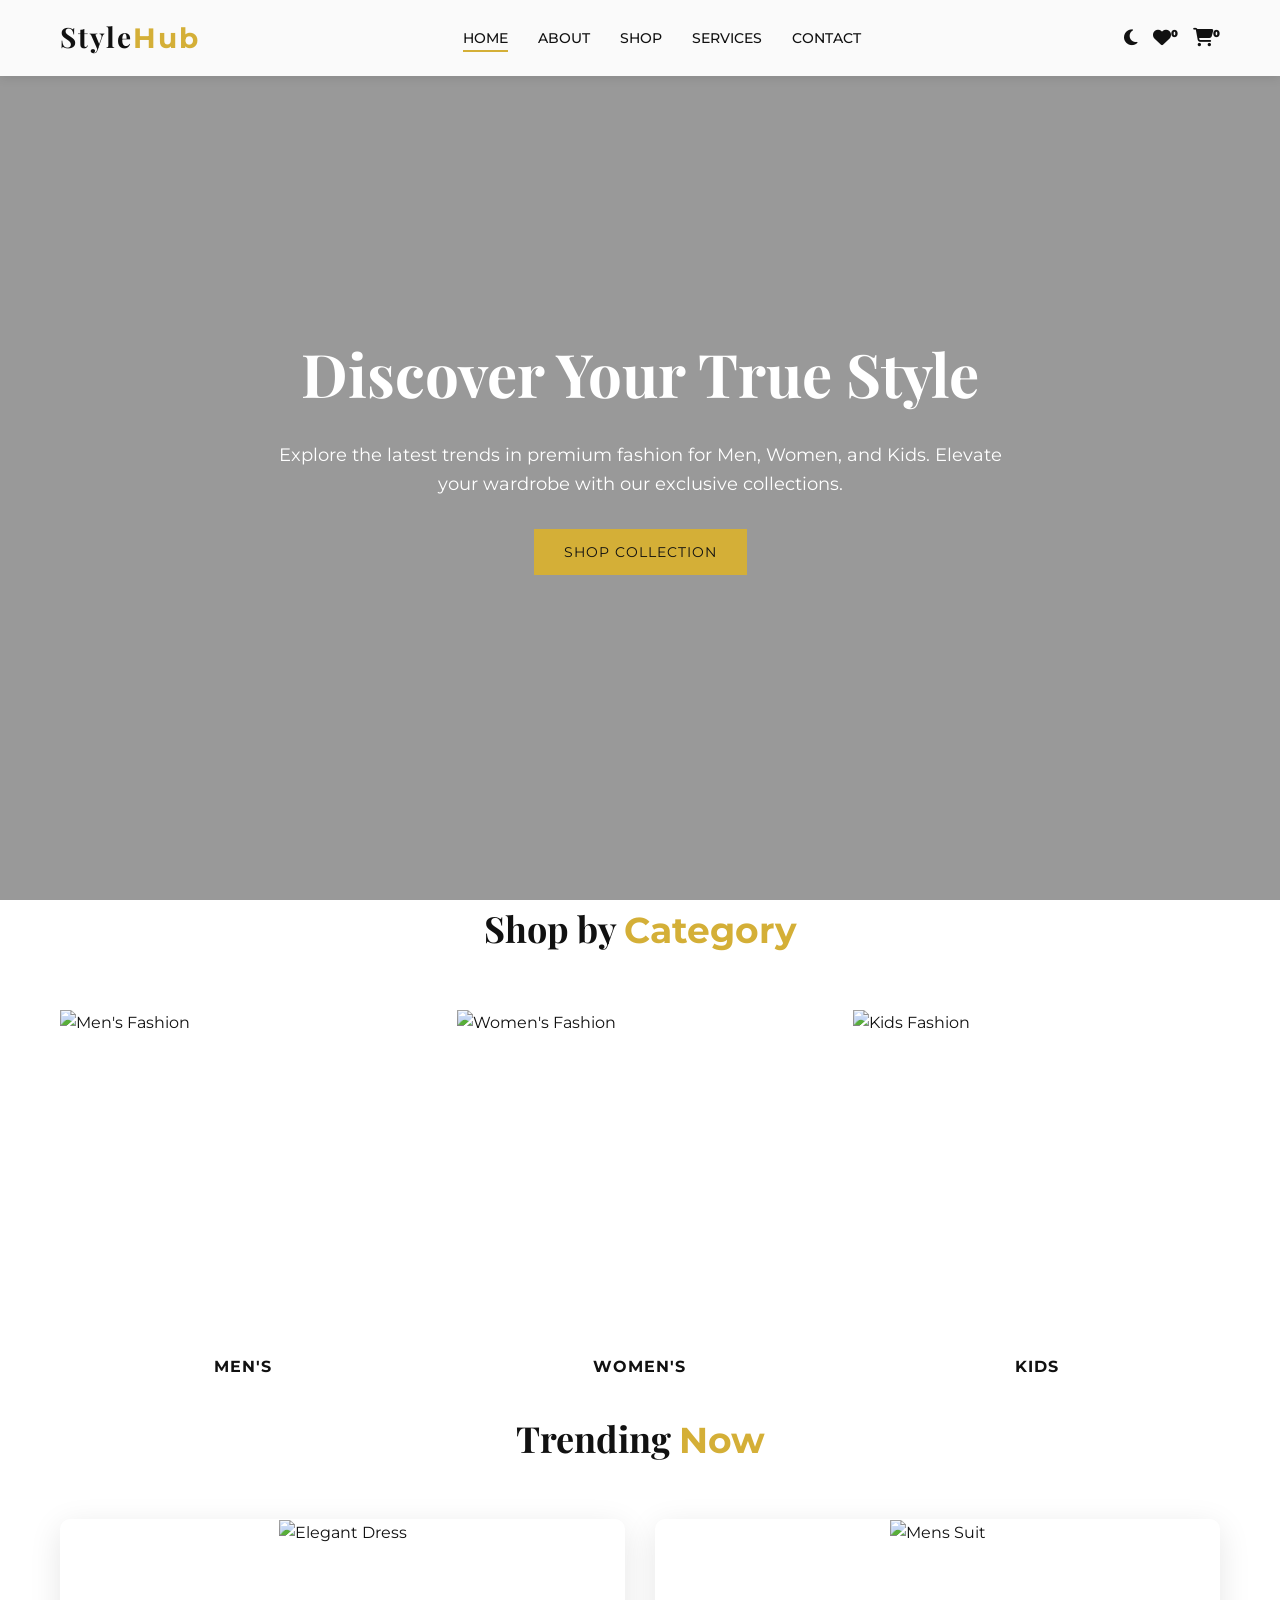
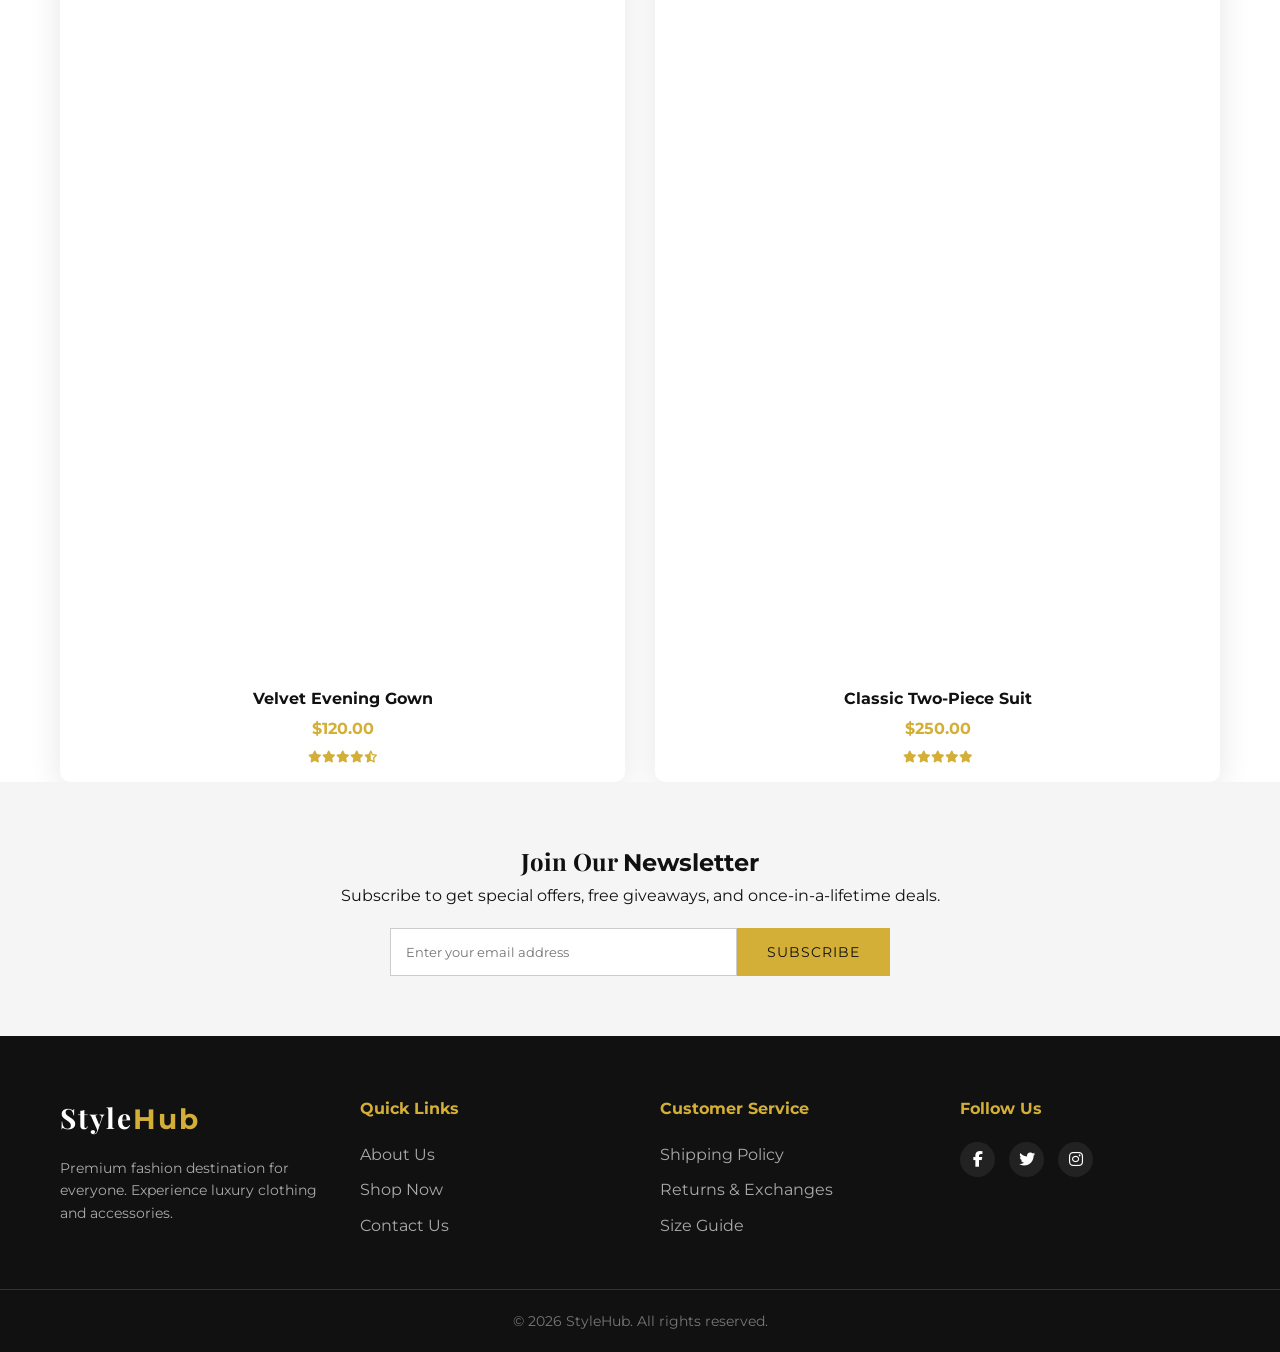
==== index.html @ 5af8fa60 "Initial commit with professional README" ====
<!DOCTYPE html>
<html lang="en">
<head>
    <meta charset="UTF-8">
    <meta name="viewport" content="width=device-width, initial-scale=1.0">
    <title>StyleHub | Modern Fashion eCommerce</title>
    <link href="https://fonts.googleapis.com/css2?family=Montserrat:wght@300;400;500;600&family=Playfair+Display:wght@400;700&display=swap" rel="stylesheet">
    <link rel="stylesheet" href="https://cdnjs.cloudflare.com/ajax/libs/font-awesome/6.4.0/css/all.min.css">
    <link rel="stylesheet" href="css/style.css">
</head>
<body>

    <!-- Header Navigation -->
    <header>
        <div class="nav-container">
            <a href="index.html" class="logo">Style<span>Hub</span></a>
            <nav>
                <ul class="nav-links" id="nav-links">
                    <li><a href="index.html" class="active">Home</a></li>
                    <li><a href="about.html">About</a></li>
                    <li><a href="shop.html">Shop</a></li>
                    <li><a href="services.html">Services</a></li>
                    <li><a href="contact.html">Contact</a></li>
                </ul>
            </nav>
            <div class="nav-icons">
                <i class="fa-solid fa-moon" id="theme-toggle"></i>
                <i class="fa-solid fa-heart"><span class="wishlist-count" style="font-size:10px; vertical-align: top;">0</span></i>
                <i class="fa-solid fa-cart-shopping"><span class="cart-count" style="font-size:10px; vertical-align: top;">0</span></i>
                <i class="fa-solid fa-bars menu-btn" id="menu-btn"></i>
            </div>
        </div>
    </header>

    <!-- Hero Section -->
    <section class="hero">
        <div class="hero-content">
            <h1>Discover Your True Style</h1>
            <p>Explore the latest trends in premium fashion for Men, Women, and Kids. Elevate your wardrobe with our exclusive collections.</p>
            <a href="shop.html" class="btn btn-gold">Shop Collection</a>
        </div>
    </section>

    <!-- Featured Categories -->
    <section class="container animate-on-scroll">
        <h2 class="section-title">Shop by <span>Category</span></h2>
        <div class="categories-grid">
            <div class="category-card" onclick="window.location.href='shop.html'">
                <img src="https://images.unsplash.com/photo-1516257984-b1b4d707412e?w=600&q=80" alt="Men's Fashion">
                <div class="category-info">Men's</div>
            </div>
            <div class="category-card" onclick="window.location.href='shop.html'">
                <img src="https://images.unsplash.com/photo-1483985988355-763728e1935b?w=600&q=80" alt="Women's Fashion">
                <div class="category-info">Women's</div>
            </div>
            <div class="category-card" onclick="window.location.href='shop.html'">
                <img src="https://images.unsplash.com/photo-1622290291468-a28f7a7dc6a8?w=600&q=80" alt="Kids Fashion">
                <div class="category-info">Kids</div>
            </div>
        </div>
    </section>

    <!-- Trending Products -->
    <section class="container animate-on-scroll">
        <h2 class="section-title">Trending <span>Now</span></h2>
        <div class="products-grid">
            <div class="product-card glass-card" data-id="1">
                <div class="product-img">
                    <img src="https://images.unsplash.com/photo-1539008835657-9e8e9680c956?w=600&q=80" alt="Elegant Dress">
                    <div class="product-actions">
                        <button class="add-to-cart-btn"><i class="fa-solid fa-cart-plus"></i></button>
                        <button class="add-to-wishlist-btn"><i class="fa-regular fa-heart"></i></button>
                        <button><i class="fa-solid fa-eye"></i></button>
                    </div>
                </div>
                <div class="product-info">
                    <h3>Velvet Evening Gown</h3>
                    <div class="price">$120.00</div>
                    <div class="stars"><i class="fa-solid fa-star"></i><i class="fa-solid fa-star"></i><i class="fa-solid fa-star"></i><i class="fa-solid fa-star"></i><i class="fa-solid fa-star-half-stroke"></i></div>
                </div>
            </div>
            <div class="product-card glass-card" data-id="2">
                <div class="product-img">
                    <img src="https://images.unsplash.com/photo-1594938298603-c8148c4dae35?w=600&q=80" alt="Mens Suit">
                    <div class="product-actions">
                        <button class="add-to-cart-btn"><i class="fa-solid fa-cart-plus"></i></button>
                        <button class="add-to-wishlist-btn"><i class="fa-regular fa-heart"></i></button>
                        <button><i class="fa-solid fa-eye"></i></button>
                    </div>
                </div>
                <div class="product-info">
                    <h3>Classic Two-Piece Suit</h3>
                    <div class="price">$250.00</div>
                    <div class="stars"><i class="fa-solid fa-star"></i><i class="fa-solid fa-star"></i><i class="fa-solid fa-star"></i><i class="fa-solid fa-star"></i><i class="fa-solid fa-star"></i></div>
                </div>
            </div>
            <!-- More products can go here -->
        </div>
    </section>

    <!-- Newsletter -->
    <section class="newsletter animate-on-scroll">
        <div class="container">
            <h2>Join Our <span>Newsletter</span></h2>
            <p>Subscribe to get special offers, free giveaways, and once-in-a-lifetime deals.</p>
            <form id="newsletter-form">
                <input type="email" placeholder="Enter your email address" required>
                <button type="submit" class="btn btn-gold">Subscribe</button>
            </form>
        </div>
    </section>

    <!-- Footer -->
    <footer>
        <div class="container footer-grid">
            <div class="footer-col">
                <a href="#" class="logo" style="color:#fff;">Style<span style="color:var(--color-gold);">Hub</span></a>
                <p style="margin-top:15px; color:#aaa; font-size:14px;">Premium fashion destination for everyone. Experience luxury clothing and accessories.</p>
            </div>
            <div class="footer-col">
                <h4>Quick Links</h4>
                <ul>
                    <li><a href="about.html">About Us</a></li>
                    <li><a href="shop.html">Shop Now</a></li>
                    <li><a href="contact.html">Contact Us</a></li>
                </ul>
            </div>
            <div class="footer-col">
                <h4>Customer Service</h4>
                <ul>
                    <li><a href="services.html">Shipping Policy</a></li>
                    <li><a href="services.html">Returns & Exchanges</a></li>
                    <li><a href="services.html">Size Guide</a></li>
                </ul>
            </div>
            <div class="footer-col">
                <h4>Follow Us</h4>
                <div class="social-links">
                    <a href="#"><i class="fa-brands fa-facebook-f"></i></a>
                    <a href="#"><i class="fa-brands fa-twitter"></i></a>
                    <a href="#"><i class="fa-brands fa-instagram"></i></a>
                </div>
            </div>
        </div>
        <div class="footer-bottom">
            <p>&copy; 2026 StyleHub. All rights reserved.</p>
        </div>
    </footer>

    <script src="js/script.js"></script>
    <script src="js/cart.js"></script>
</body>
</html>
---- css/style.css ----
:root {
    --color-black: #111111;
    --color-white: #FFFFFF;
    --color-gold: #D4AF37;
    --color-gray: #F5F5F5;
    
    --bg-color: var(--color-white);
    --text-color: var(--color-black);
    --card-bg: var(--color-white);
    --nav-bg: rgba(255, 255, 255, 0.95);
}

[data-theme="dark"] {
    --bg-color: #1a1a1a;
    --text-color: var(--color-white);
    --color-gray: #2a2a2a;
    --card-bg: #222222;
    --nav-bg: rgba(17, 17, 17, 0.95);
}

* {
    margin: 0;
    padding: 0;
    box-sizing: border-box;
    font-family: 'Montserrat', sans-serif;
}

body {
    background-color: var(--bg-color);
    color: var(--text-color);
    line-height: 1.6;
    transition: background-color 0.3s, color 0.3s;
    overflow-x: hidden;
}

h1, h2, h3, h4 {
    font-family: 'Playfair Display', serif;
}

a {
    text-decoration: none;
    color: inherit;
}

ul {
    list-style: none;
}

/* Utilities */
.container {
    max-width: 1200px;
    margin: 0 auto;
    padding: 0 20px;
}
.btn {
    display: inline-block;
    padding: 12px 30px;
    background: var(--color-black);
    color: var(--color-white);
    border: none;
    cursor: pointer;
    text-transform: uppercase;
    letter-spacing: 1px;
    font-size: 14px;
    transition: background 0.3s, transform 0.3s;
}
.btn:hover {
    background: var(--color-gold);
    color: var(--color-black);
    transform: translateY(-3px);
}
.btn-gold {
    background: var(--color-gold);
    color: var(--color-black);
}
.btn-gold:hover {
    background: var(--color-black);
    color: var(--color-white);
}

/* Glassmorphism */
.glass-card {
    background: rgba(255, 255, 255, 0.05);
    backdrop-filter: blur(10px);
    -webkit-backdrop-filter: blur(10px);
    border: 1px solid rgba(255, 255, 255, 0.1);
    box-shadow: 0 8px 32px 0 rgba(0, 0, 0, 0.1);
    border-radius: 10px;
}

/* Navbar */
header {
    position: fixed;
    width: 100%;
    top: 0;
    z-index: 1000;
    background: var(--nav-bg);
    box-shadow: 0 2px 10px rgba(0,0,0,0.1);
    backdrop-filter: blur(5px);
}
.nav-container {
    display: flex;
    justify-content: space-between;
    align-items: center;
    padding: 15px 20px;
    max-width: 1200px;
    margin: 0 auto;
}
.logo {
    font-size: 28px;
    font-weight: 700;
    font-family: 'Playfair Display', serif;
    letter-spacing: 2px;
}
.logo span {
    color: var(--color-gold);
}
.nav-links {
    display: flex;
    gap: 30px;
}
.nav-links a {
    font-size: 14px;
    font-weight: 500;
    text-transform: uppercase;
    position: relative;
    transition: color 0.3s;
}
.nav-links a::after {
    content: '';
    position: absolute;
    width: 0;
    height: 2px;
    bottom: -5px;
    left: 0;
    background: var(--color-gold);
    transition: width 0.3s;
}
.nav-links a:hover::after, .nav-links a.active::after {
    width: 100%;
}
.nav-icons {
    display: flex;
    gap: 15px;
    font-size: 18px;
}
.nav-icons i {
    cursor: pointer;
    transition: color 0.3s;
}
.nav-icons i:hover {
    color: var(--color-gold);
}
.menu-btn {
    display: none;
    font-size: 24px;
    cursor: pointer;
}

/* Hero Section */
.hero {
    height: 100vh;
    background: url('https://images.unsplash.com/photo-1490481651871-ab68de25d43d?w=1600&q=80') center/cover no-repeat;
    display: flex;
    align-items: center;
    justify-content: center;
    text-align: center;
    color: var(--color-white);
    position: relative;
}
.hero::before {
    content: '';
    position: absolute;
    top: 0; left: 0; width: 100%; height: 100%;
    background: rgba(0,0,0,0.4);
}
.hero-content {
    position: relative;
    z-index: 1;
    max-width: 800px;
    padding: 20px;
}
.hero-content h1 {
    font-size: 60px;
    margin-bottom: 20px;
    animation: fadeInUp 1s ease;
}
.hero-content p {
    font-size: 18px;
    margin-bottom: 30px;
    animation: fadeInUp 1.2s ease;
}

/* Sections General */
section {
    padding: 80px 0;
}
.section-title {
    text-align: center;
    font-size: 36px;
    margin-bottom: 50px;
}
.section-title span {
    color: var(--color-gold);
}

/* Categories - Home */
.categories-grid {
    display: grid;
    grid-template-columns: repeat(3, 1fr);
    gap: 30px;
}
.category-card {
    position: relative;
    height: 400px;
    overflow: hidden;
    cursor: pointer;
}
.category-card img {
    width: 100%;
    height: 100%;
    object-fit: cover;
    transition: transform 0.5s;
}
.category-card:hover img {
    transform: scale(1.1);
}
.category-info {
    position: absolute;
    bottom: 20px;
    left: 50%;
    transform: translateX(-50%);
    background: rgba(255,255,255,0.9);
    color: var(--color-black);
    padding: 10px 30px;
    text-transform: uppercase;
    font-weight: bold;
    letter-spacing: 1px;
}

/* Products Grid */
.products-grid {
    display: grid;
    grid-template-columns: repeat(auto-fit, minmax(250px, 1fr));
    gap: 30px;
}
.product-card {
    background: var(--card-bg);
    padding-bottom: 15px;
    text-align: center;
    transition: transform 0.3s, opacity 0.3s;
    overflow: hidden;
    position: relative;
}
.product-card:hover {
    transform: translateY(-10px);
}
.product-img {
    position: relative;
    overflow: hidden;
    aspect-ratio: 3/4;
    height: auto;
    margin-bottom: 15px;
}
.product-img img {
    width: 100%;
    height: 100%;
    object-fit: cover;
    transition: transform 0.5s;
}
.product-card:hover .product-img img {
    transform: scale(1.05);
}
.product-actions {
    position: absolute;
    bottom: -50px;
    left: 0;
    width: 100%;
    display: flex;
    justify-content: center;
    gap: 10px;
    transition: bottom 0.3s;
    background: rgba(255,255,255,0.8);
    padding: 10px 0;
}
.product-card:hover .product-actions {
    bottom: 0;
}
.product-actions button {
    background: var(--color-black);
    color: white;
    border: none;
    padding: 8px 15px;
    cursor: pointer;
}
.product-actions button:hover {
    background: var(--color-gold);
}
.product-info h3 {
    font-family: 'Montserrat', sans-serif;
    font-size: 16px;
    margin-bottom: 5px;
}
.product-info .price {
    color: var(--color-gold);
    font-weight: bold;
}
.product-info .stars {
    color: var(--color-gold);
    font-size: 12px;
    margin-top: 5px;
}

/* Newsletter */
.newsletter {
    background: var(--color-gray);
    text-align: center;
    padding: 60px 20px;
}
.newsletter form {
    max-width: 500px;
    margin: 20px auto 0;
    display: flex;
}
.newsletter input {
    flex: 1;
    padding: 15px;
    border: 1px solid #ccc;
    outline: none;
}
.newsletter button {
    border-radius: 0;
}

/* Footer */
footer {
    background: #111111;
    color: #fff;
    padding: 60px 0 20px;
}
.footer-grid {
    display: grid;
    grid-template-columns: repeat(auto-fit, minmax(200px, 1fr));
    gap: 40px;
    margin-bottom: 40px;
}
.footer-col h4 {
    color: var(--color-gold);
    margin-bottom: 20px;
    font-family: 'Montserrat', sans-serif;
}
.footer-col ul li {
    margin-bottom: 10px;
}
.footer-col ul li a {
    color: #aaa;
    transition: color 0.3s;
}
.footer-col ul li a:hover {
    color: var(--color-gold);
}
.social-links a {
    display: inline-block;
    width: 35px;
    height: 35px;
    background: #222;
    color: #fff;
    text-align: center;
    line-height: 35px;
    border-radius: 50%;
    margin-right: 10px;
    transition: background 0.3s;
}
.social-links a:hover {
    background: var(--color-gold);
}
.footer-bottom {
    text-align: center;
    padding-top: 20px;
    border-top: 1px solid #333;
    color: #777;
    font-size: 14px;
}

/* Animations */
@keyframes fadeInUp {
    from { opacity: 0; transform: translateY(30px); }
    to { opacity: 1; transform: translateY(0); }
}
.animate-on-scroll {
    opacity: 0;
    transform: translateY(30px);
    transition: opacity 0.6s ease-out, transform 0.6s ease-out;
}
.animate-on-scroll.scrolled {
    opacity: 1;
    transform: translateY(0);
}

/* Page Headers (About, Shop, etc) */
.page-header {
    padding: 150px 0 80px;
    background: var(--color-gray);
    text-align: center;
}
.page-header h1 {
    font-size: 48px;
    color: var(--color-gold);
}

/* Filters */
.filters {
    display: flex;
    justify-content: center;
    gap: 15px;
    margin-bottom: 40px;
    flex-wrap: wrap;
}
.filter-btn {
    background: transparent;
    border: 1px solid var(--text-color);
    color: var(--text-color);
    padding: 8px 20px;
    cursor: pointer;
    transition: all 0.3s;
}
.filter-btn:hover, .filter-btn.active {
    background: var(--color-black);
    color: var(--color-white);
    border-color: var(--color-black);
}
[data-theme="dark"] .filter-btn:hover, [data-theme="dark"] .filter-btn.active {
    background: var(--color-gold);
    color: var(--color-black);
    border-color: var(--color-gold);
}

/* About Page Specifics */
.about-grid { display: grid; grid-template-columns: 1fr 1fr; gap: 40px; align-items: center; }
.timeline { border-left: 2px solid var(--color-gold); padding-left: 20px; margin: 40px 0; }
.timeline-item { margin-bottom: 30px; position: relative; }
.timeline-item::before { content: ''; position: absolute; left: -26px; top: 5px; width: 10px; height: 10px; border-radius: 50%; background: var(--color-gold); }

/* Services */
.services-grid { display: grid; grid-template-columns: repeat(auto-fit, minmax(280px, 1fr)); gap: 30px; }
.service-item { text-align: center; padding: 40px 20px; background: var(--color-gray); border-radius: 8px; transition: transform 0.3s; }
.service-item:hover { transform: translateY(-5px); box-shadow: 0 10px 20px rgba(0,0,0,0.1); }
.service-item i { font-size: 40px; color: var(--color-gold); margin-bottom: 20px; }

/* Contact Form */
.contact-container { display: grid; grid-template-columns: 1fr 1fr; gap: 50px; }
.contact-form input, .contact-form textarea { width: 100%; padding: 15px; margin-bottom: 20px; border: 1px solid #ccc; background: var(--bg-color); color: var(--text-color); outline: none; }
.contact-form textarea { height: 150px; resize: none; }

/* Responsive */
@media (max-width: 768px) {
    section { padding: 40px 0; }
    .page-header { padding: 100px 0 40px; }
    
    .nav-links {
        display: none;
        flex-direction: column;
        position: absolute;
        top: 60px;
        left: 0;
        width: 100%;
        background: var(--nav-bg);
        padding: 20px;
        text-align: center;
        box-shadow: 0 4px 10px rgba(0,0,0,0.1);
    }
    .nav-links li { margin: 10px 0; }
    .nav-links.active { display: flex; }
    .menu-btn { display: block; }
    
    .hero-content h1 { font-size: 36px; }
    .hero-content p { font-size: 16px; }
    .page-header h1 { font-size: 32px; }
    
    .categories-grid { grid-template-columns: 1fr; gap: 15px; }
    .category-card { height: 250px; }
    
    .about-grid { grid-template-columns: 1fr; gap: 20px; }
    .contact-container { grid-template-columns: 1fr; gap: 30px; }
    .footer-grid { gap: 25px; text-align: center; }
    
    .services-grid { grid-template-columns: 1fr; }
    
    .newsletter form { flex-direction: column; gap: 15px; }
    .newsletter form input { padding: 12px; }
    .newsletter button { width: 100%; padding: 12px; }
    
    /* Make product grid 2 columns on tablets, 1 column on smaller phones */
    .products-grid { grid-template-columns: repeat(auto-fit, minmax(200px, 1fr)); gap: 20px; }
}

/* Extra small devices like 360px phones */
@media (max-width: 480px) {
    .section-title { font-size: 28px; margin-bottom: 30px; }
    .hero-content h1 { font-size: 28px; margin-bottom: 15px; }
    .logo { font-size: 22px; }
    .products-grid { grid-template-columns: 1fr; }
    .filters { gap: 10px; }
    .filter-btn { padding: 6px 12px; font-size: 12px; }
}
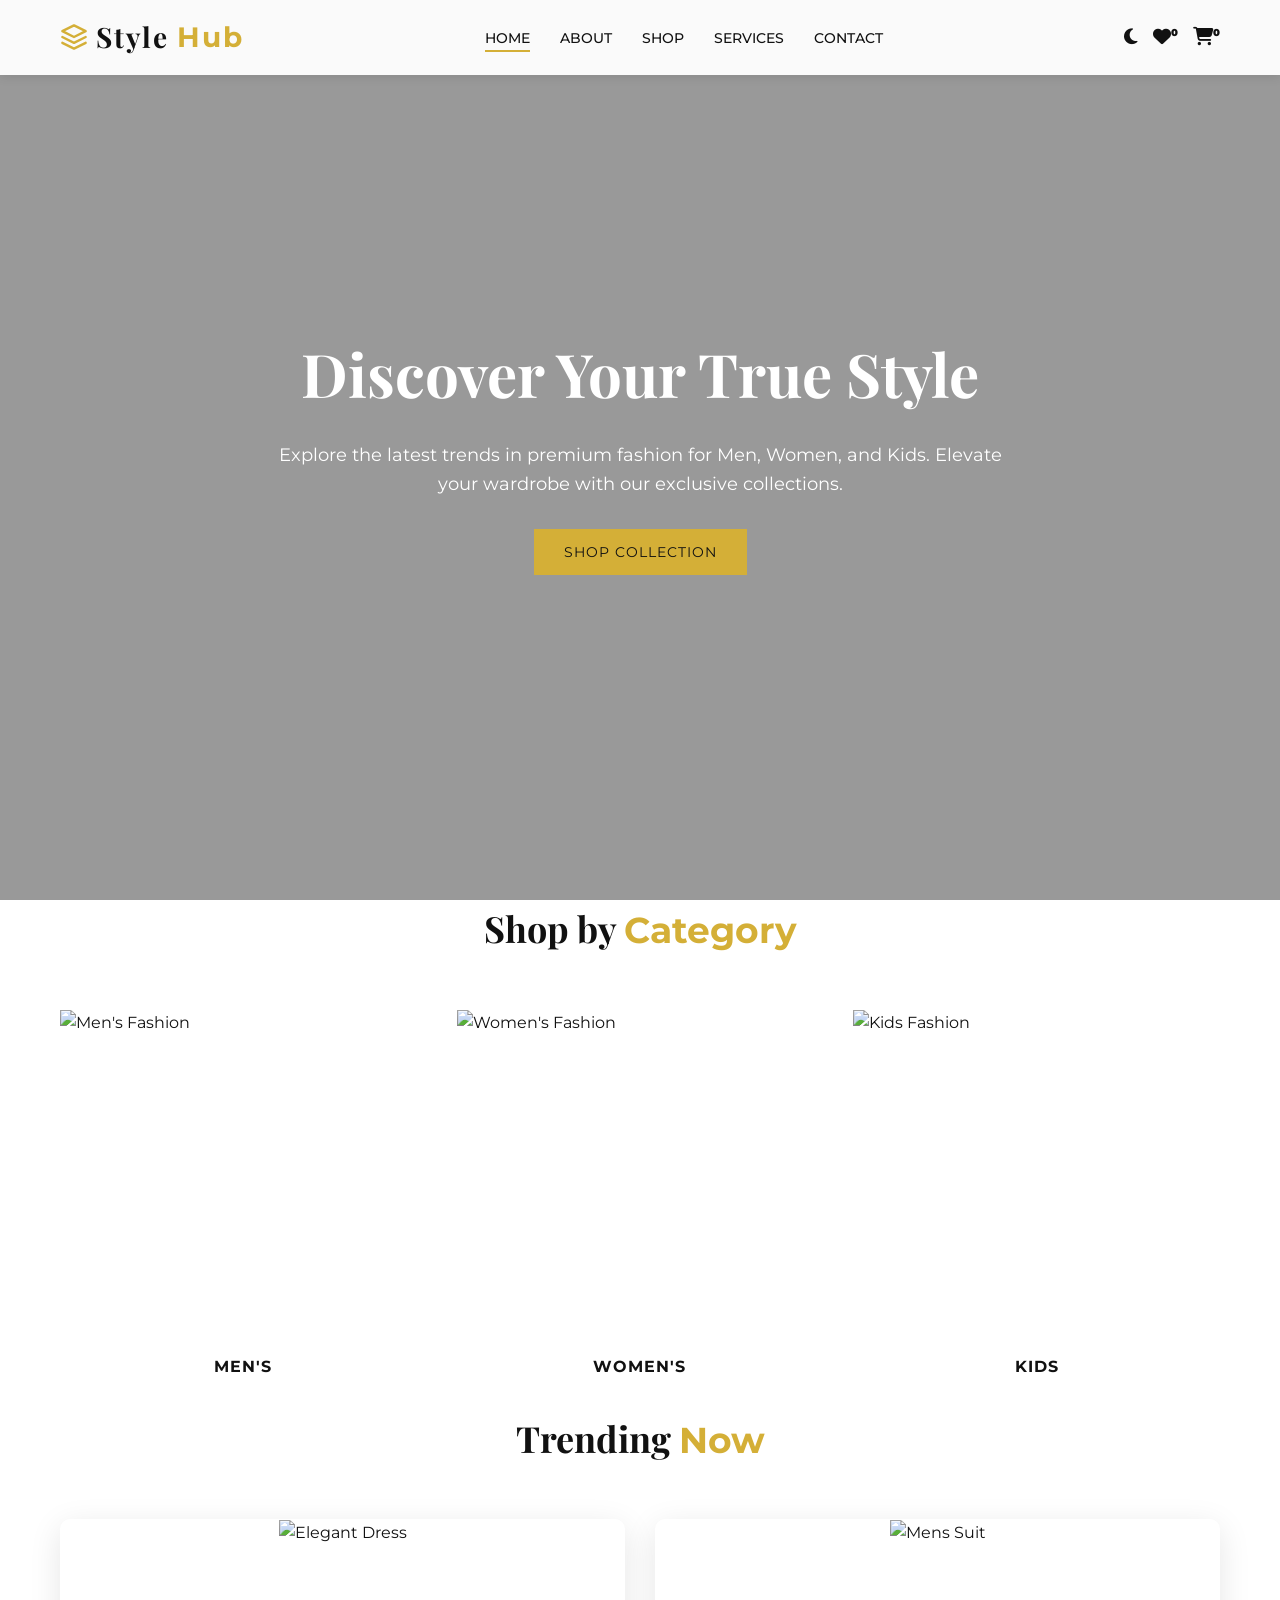
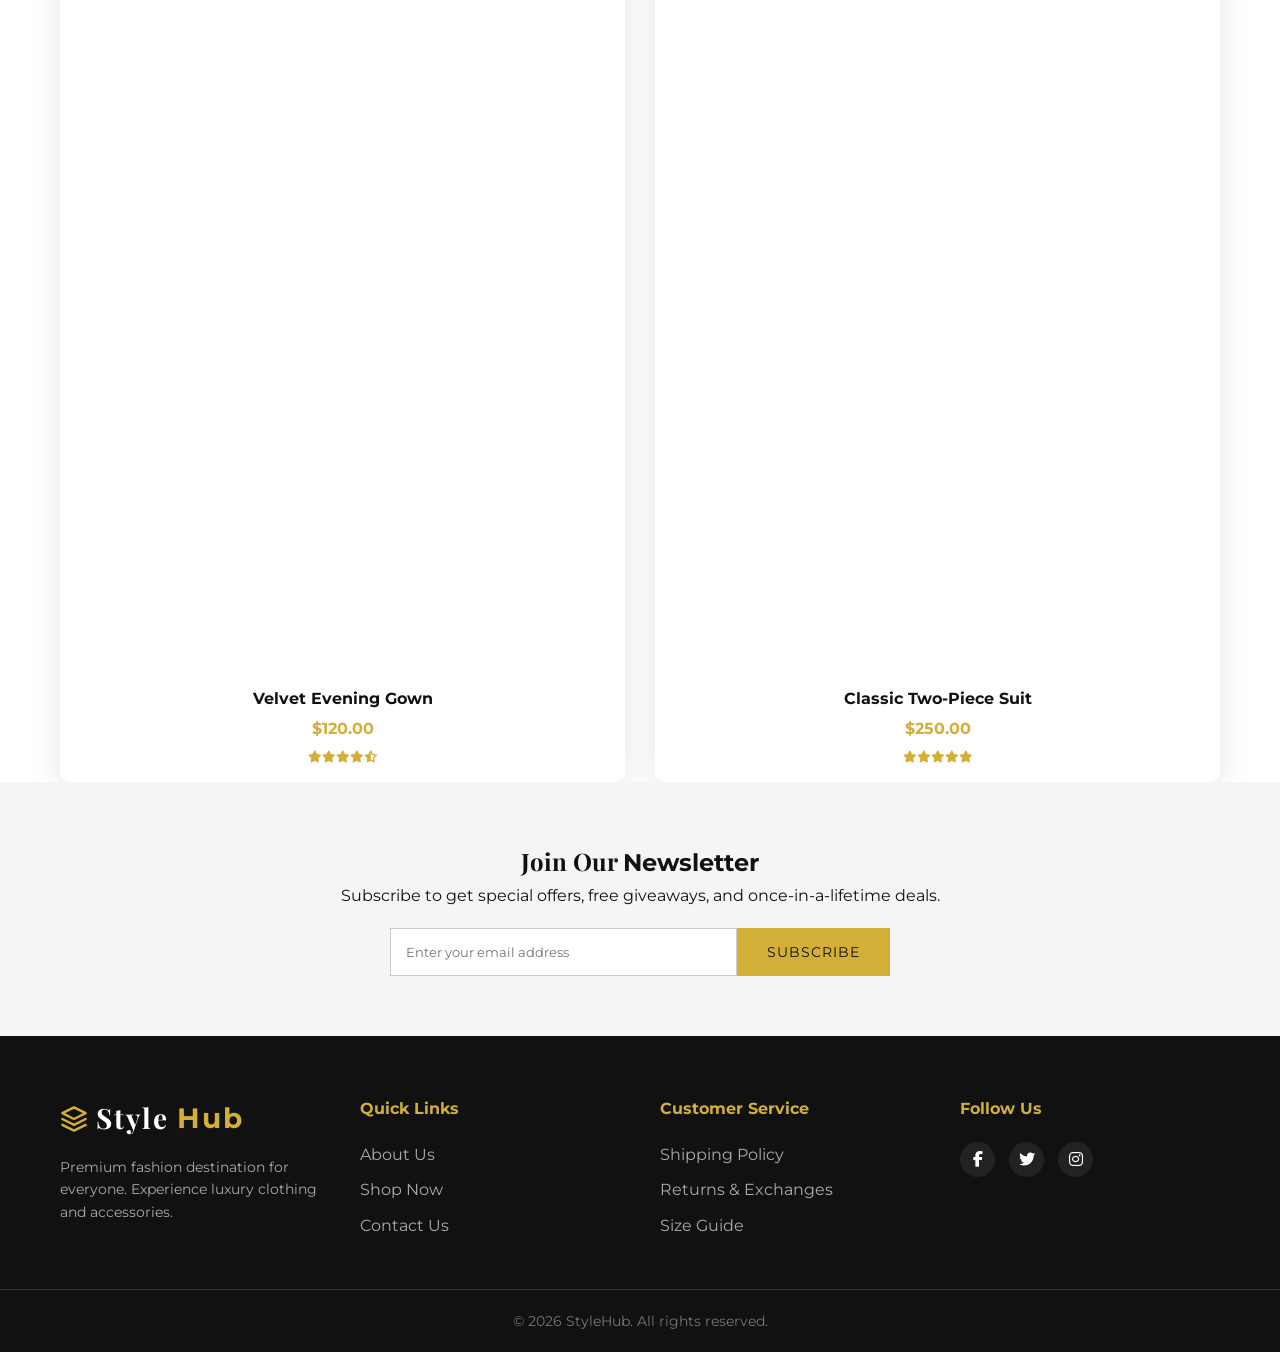
==== commit d6708003: "Added professional geometric crown logo to all HTML pages" ====
--- a/index.html
+++ b/index.html
@@ -13,7 +13,14 @@
     <!-- Header Navigation -->
     <header>
         <div class="nav-container">
-            <a href="index.html" class="logo">Style<span>Hub</span></a>
+            <a href="index.html" class="logo" style="display: flex; align-items: center; gap: 8px;">
+                <svg width="28" height="28" viewBox="0 0 24 24" fill="none" stroke="currentColor" stroke-width="2" stroke-linecap="round" stroke-linejoin="round" style="color: #d4af37;">
+                    <polygon points="12 2 2 7 12 12 22 7 12 2"></polygon>
+                    <polyline points="2 17 12 22 22 17"></polyline>
+                    <polyline points="2 12 12 17 22 12"></polyline>
+                </svg>
+                Style<span>Hub</span>
+            </a>
             <nav>
                 <ul class="nav-links" id="nav-links">
                     <li><a href="index.html" class="active">Home</a></li>
@@ -114,7 +121,14 @@
     <footer>
         <div class="container footer-grid">
             <div class="footer-col">
-                <a href="#" class="logo" style="color:#fff;">Style<span style="color:var(--color-gold);">Hub</span></a>
+                <a href="#" class="logo" style="color:#fff; display: flex; align-items: center; gap: 8px;">
+                    <svg width="28" height="28" viewBox="0 0 24 24" fill="none" stroke="currentColor" stroke-width="2" stroke-linecap="round" stroke-linejoin="round" style="color: #d4af37;">
+                        <polygon points="12 2 2 7 12 12 22 7 12 2"></polygon>
+                        <polyline points="2 17 12 22 22 17"></polyline>
+                        <polyline points="2 12 12 17 22 12"></polyline>
+                    </svg>
+                    Style<span style="color:var(--color-gold);">Hub</span>
+                </a>
                 <p style="margin-top:15px; color:#aaa; font-size:14px;">Premium fashion destination for everyone. Experience luxury clothing and accessories.</p>
             </div>
             <div class="footer-col">
